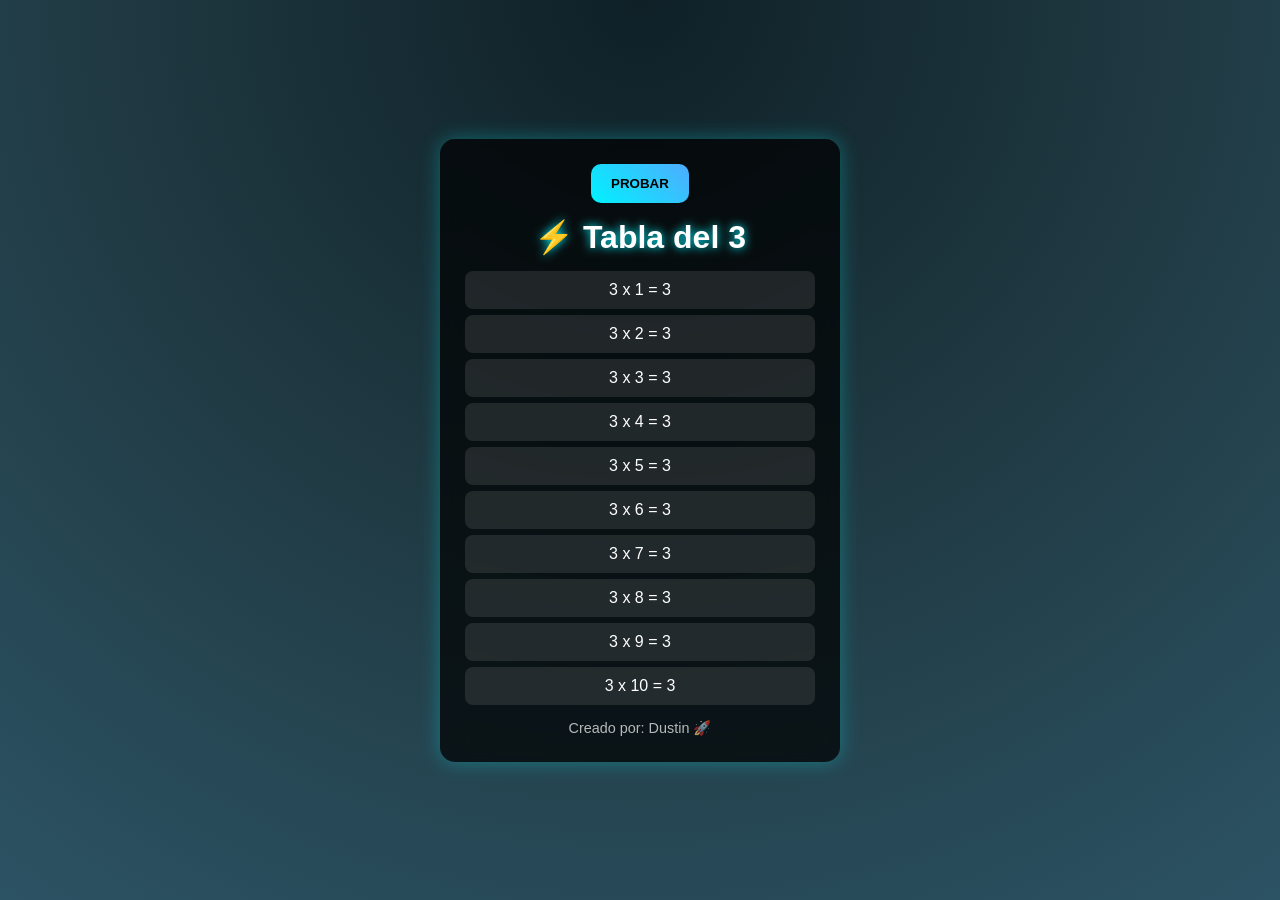
==== index.html @ f519dcdb "corrijo estructura y elimino repo" ====
<!DOCTYPE html>
<html lang="es">
<head>
    <meta charset="UTF-8">
    <meta name="viewport" content="width=device-width, initial-scale=1.0">
    <title>Tabla del 3</title>
    <link rel="stylesheet" href="multiplicar.css">
</head>
<body>

    <div class="contenedor">

        <button class="btn-probar">PROBAR</button>

        <h1>⚡ Tabla del 3</h1>

        <div class="tabla">
            <div class="fila">3 x 1 = 3</div>
            <div class="fila">3 x 2 = 3</div>
            <div class="fila">3 x 3 = 3</div>
            <div class="fila">3 x 4 = 3</div>
            <div class="fila">3 x 5 = 3</div>
            <div class="fila">3 x 6 = 3</div>
            <div class="fila">3 x 7 = 3</div>
            <div class="fila">3 x 8 = 3</div>
            <div class="fila">3 x 9 = 3</div>
            <div class="fila">3 x 10 = 3</div>
 
        </div>

        <footer>
            <p>Creado por: Dustin 🚀</p>
        </footer>

    </div>

</body>
</html>
---- multiplicar.css ----
/* RESET */
* {
    margin: 0;
    padding: 0;
    box-sizing: border-box;
}

/* FONDO TECNOLÓGICO */
body {
    font-family: 'Segoe UI', Tahoma, sans-serif;
    background: radial-gradient(circle at top, #0f2027, #203a43, #2c5364);
    display: flex;
    justify-content: center;
    align-items: center;
    min-height: 100vh;
    color: white;
}

/* CONTENEDOR */
.contenedor {
    background: rgba(0, 0, 0, 0.7);
    padding: 25px;
    border-radius: 15px;
    width: 90%;
    max-width: 400px;
    text-align: center;
    backdrop-filter: blur(10px);
    box-shadow: 0 0 20px rgba(0,255,255,0.3);
}

/* BOTÓN */
.btn-probar {
    background: linear-gradient(45deg, #00f2fe, #4facfe);
    color: black;
    border: none;
    padding: 12px 20px;
    margin-bottom: 15px;
    border-radius: 10px;
    cursor: pointer;
    font-weight: bold;
    transition: 0.3s;
}

.btn-probar:hover {
    transform: scale(1.05);
    box-shadow: 0 0 15px #00f2fe;
}

/* TÍTULO */
h1 {
    margin-bottom: 15px;
    text-shadow: 0 0 10px #00f2fe;
}

/* TABLA */
.tabla .fila {
    padding: 10px;
    margin: 6px 0;
    background: rgba(255,255,255,0.1);
    border-radius: 8px;
    transition: 0.3s;
}

.tabla .fila:hover {
    background: rgba(0,255,255,0.2);
    transform: translateX(5px);
}

/* FOOTER */
footer {
    margin-top: 15px;
    font-size: 0.9em;
    opacity: 0.7;
}

/* RESPONSIVE */
@media (max-width: 500px) {
    .contenedor {
        padding: 15px;
    }

    .btn-probar {
        width: 100%;
    }
}
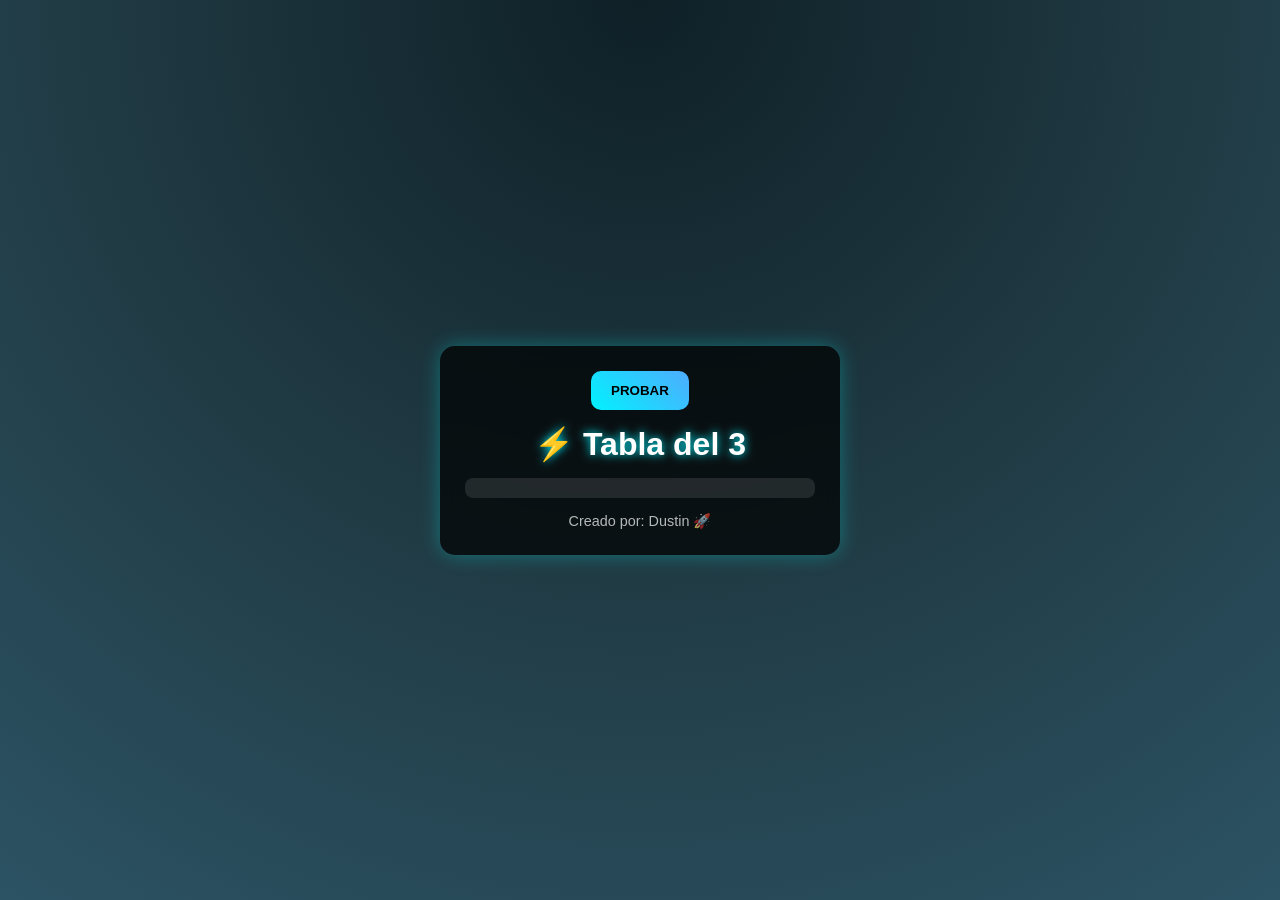
==== commit b15a3d67: "tabla dinamica con el boton" ====
--- a/index.html
+++ b/index.html
@@ -10,21 +10,12 @@
 
     <div class="contenedor">
 
-        <button class="btn-probar">PROBAR</button>
+        <button id="btn1" class="btn-probar">PROBAR</button>
 
         <h1>⚡ Tabla del 3</h1>
 
-        <div class="tabla">
-            <div class="fila">3 x 1 = 3</div>
-            <div class="fila">3 x 2 = 3</div>
-            <div class="fila">3 x 3 = 3</div>
-            <div class="fila">3 x 4 = 3</div>
-            <div class="fila">3 x 5 = 3</div>
-            <div class="fila">3 x 6 = 3</div>
-            <div class="fila">3 x 7 = 3</div>
-            <div class="fila">3 x 8 = 3</div>
-            <div class="fila">3 x 9 = 3</div>
-            <div class="fila">3 x 10 = 3</div>
+        <div id="tabla" class="tabla">
+            <div class="fila"></div>
  
         </div>
 
@@ -33,6 +24,6 @@
         </footer>
 
     </div>
-
+    <script src="multiplicar.js"></script>
 </body>
 </html>
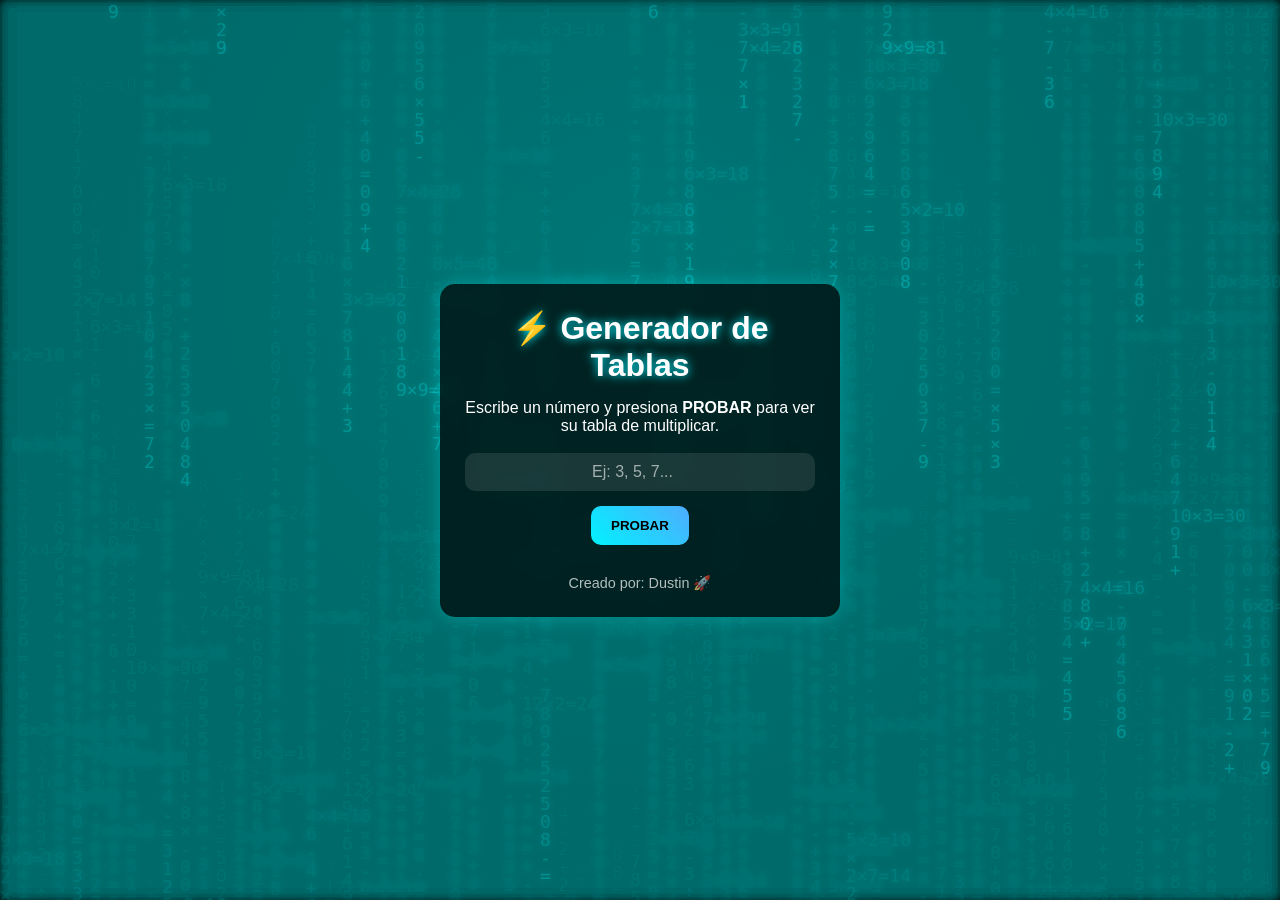
==== commit f43efe34: "optimizo fondo animado con velocidades variables, movimiento mas fluido y tablas dinamicas" ====
--- a/index.html
+++ b/index.html
@@ -3,27 +3,36 @@
 <head>
     <meta charset="UTF-8">
     <meta name="viewport" content="width=device-width, initial-scale=1.0">
-    <title>Tabla del 3</title>
+    <title>Generador de Tablas</title>
     <link rel="stylesheet" href="multiplicar.css">
+    <link rel="stylesheet" href="fondo.css">
 </head>
 <body>
 
     <div class="contenedor">
 
+        <h1>⚡ Generador de Tablas</h1>
+
+        <p class="instruccion">
+            Escribe un número y presiona <strong>PROBAR</strong> para ver su tabla de multiplicar.
+        </p>
+        <br>
+        <div class="input-group">
+            <input type="number" id="numero" placeholder="Ej: 3, 5, 7..." min="1">
+        </div>
+
         <button id="btn1" class="btn-probar">PROBAR</button>
 
-        <h1>⚡ Tabla del 3</h1>
+        <p id="mensaje" class="mensaje"></p>
 
-        <div id="tabla" class="tabla">
-            <div class="fila"></div>
- 
-        </div>
+        <div id="tabla" class="tabla"></div>
 
         <footer>
             <p>Creado por: Dustin 🚀</p>
         </footer>
 
     </div>
+    <script src="fondo.js"></script>
     <script src="multiplicar.js"></script>
 </body>
 </html>
--- a/multiplicar.css
+++ b/multiplicar.css
@@ -8,7 +8,7 @@
 /* FONDO TECNOLÓGICO */
 body {
     font-family: 'Segoe UI', Tahoma, sans-serif;
-    background: radial-gradient(circle at top, #0f2027, #203a43, #2c5364);
+    background: radial-gradient(circle at top, #0f2027, #203a43, #21414e);
     display: flex;
     justify-content: center;
     align-items: center;
@@ -73,6 +73,33 @@
     opacity: 0.7;
 }
 
+/* INPUT */
+.input-group {
+    margin-bottom: 15px;
+}
+
+.input-group input {
+    width: 100%;
+    padding: 10px;
+    border-radius: 10px;
+    border: none;
+    outline: none;
+    font-size: 16px;
+    text-align: center;
+    background: rgba(255,255,255,0.1);
+    color: white;
+    transition: 0.3s;
+}
+
+.input-group input::placeholder {
+    color: rgba(255,255,255,0.6);
+}
+
+.input-group input:focus {
+    box-shadow: 0 0 10px #00f2fe;
+    background: rgba(0,255,255,0.1);
+}
+
 /* RESPONSIVE */
 @media (max-width: 500px) {
     .contenedor {
--- a/fondo.css
+++ b/fondo.css
@@ -0,0 +1,31 @@
+/* CAPA DEL FONDO (detrás de todo) */
+.fondo-pro {
+    position: fixed;
+    inset: 0;
+    overflow: hidden;
+    z-index: 0;
+    pointer-events: none;
+}
+
+/* CANVAS ocupa todo */
+.fondo-pro canvas {
+    width: 100%;
+    height: 100%;
+    display: block;
+}
+
+/* Asegura que tu UI quede arriba */
+.contenedor {
+    position: relative;
+    z-index: 1;
+}
+
+/* Suaviza el brillo general */
+body::after{
+    content: "";
+    position: fixed;
+    inset: 0;
+    background: radial-gradient(circle at 50% 30%, rgba(0,255,255,0.08), transparent 60%);
+    pointer-events: none;
+    z-index: 0;
+}
